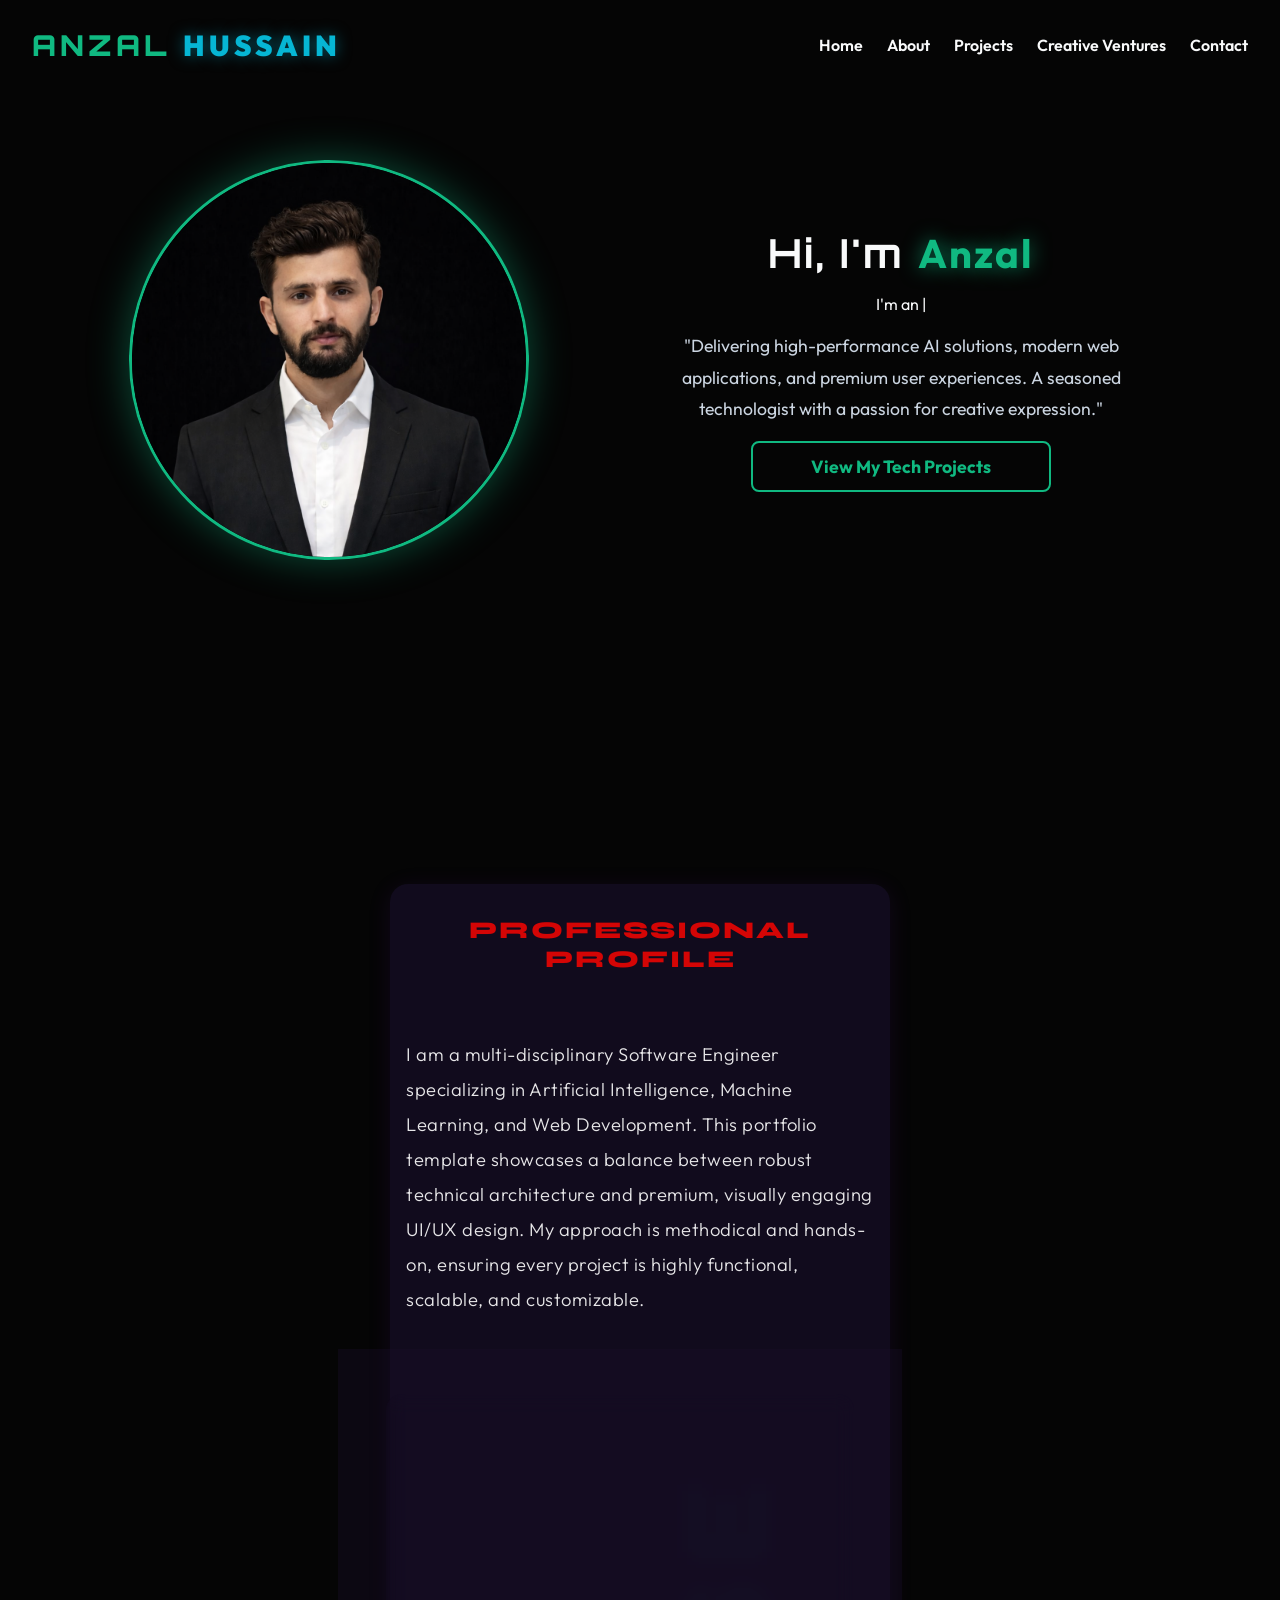
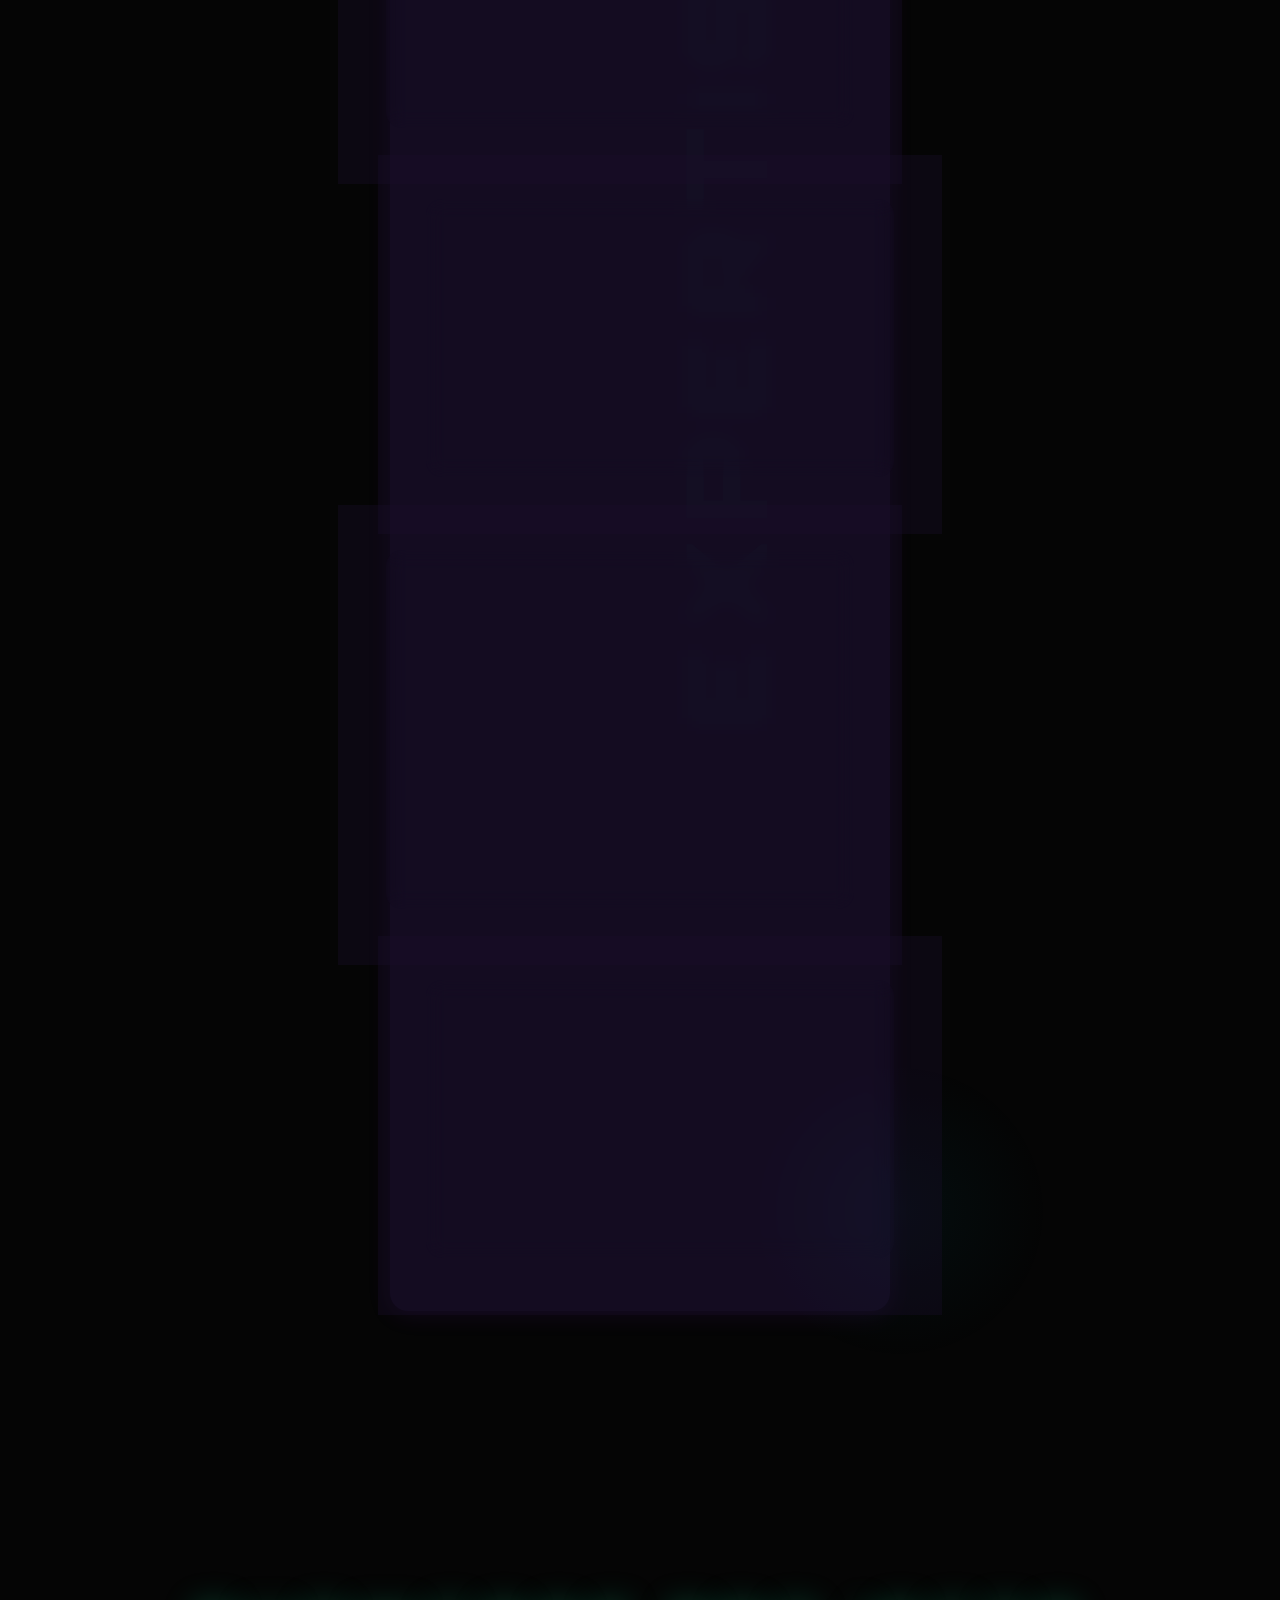
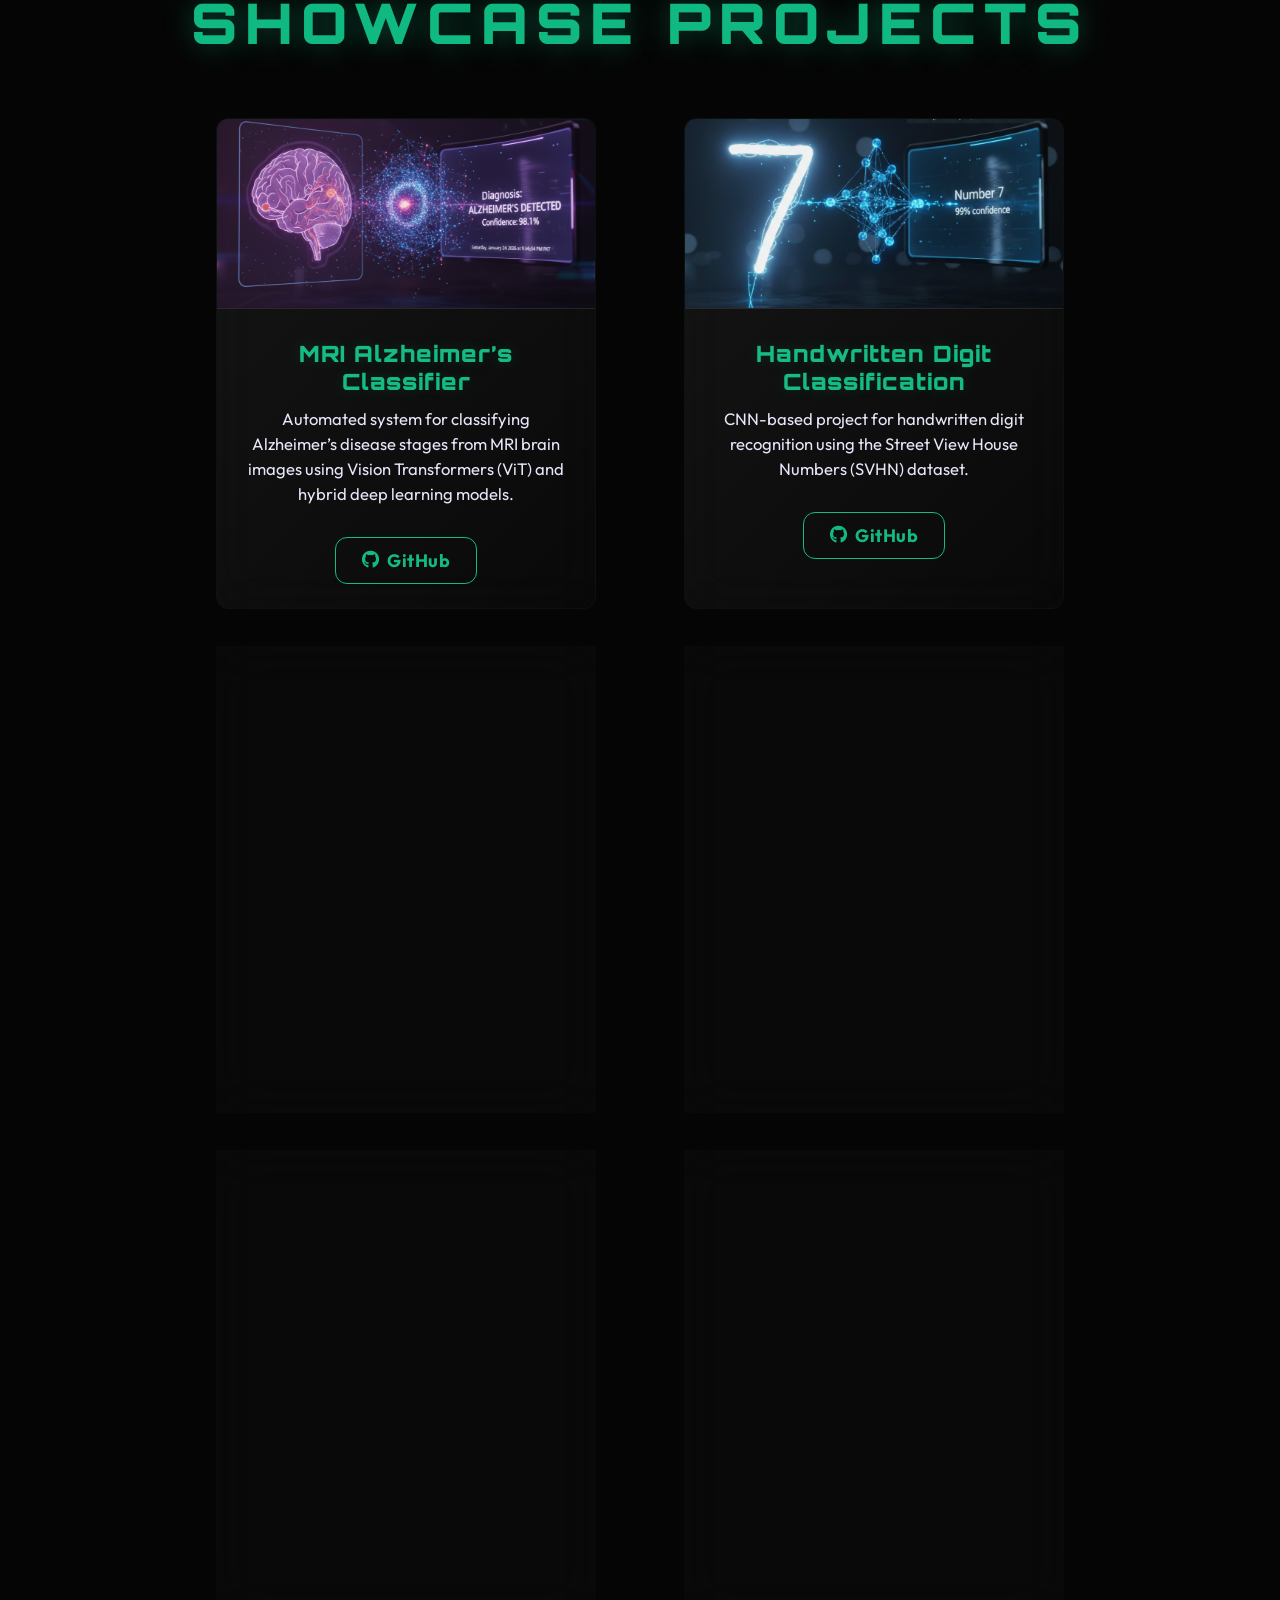
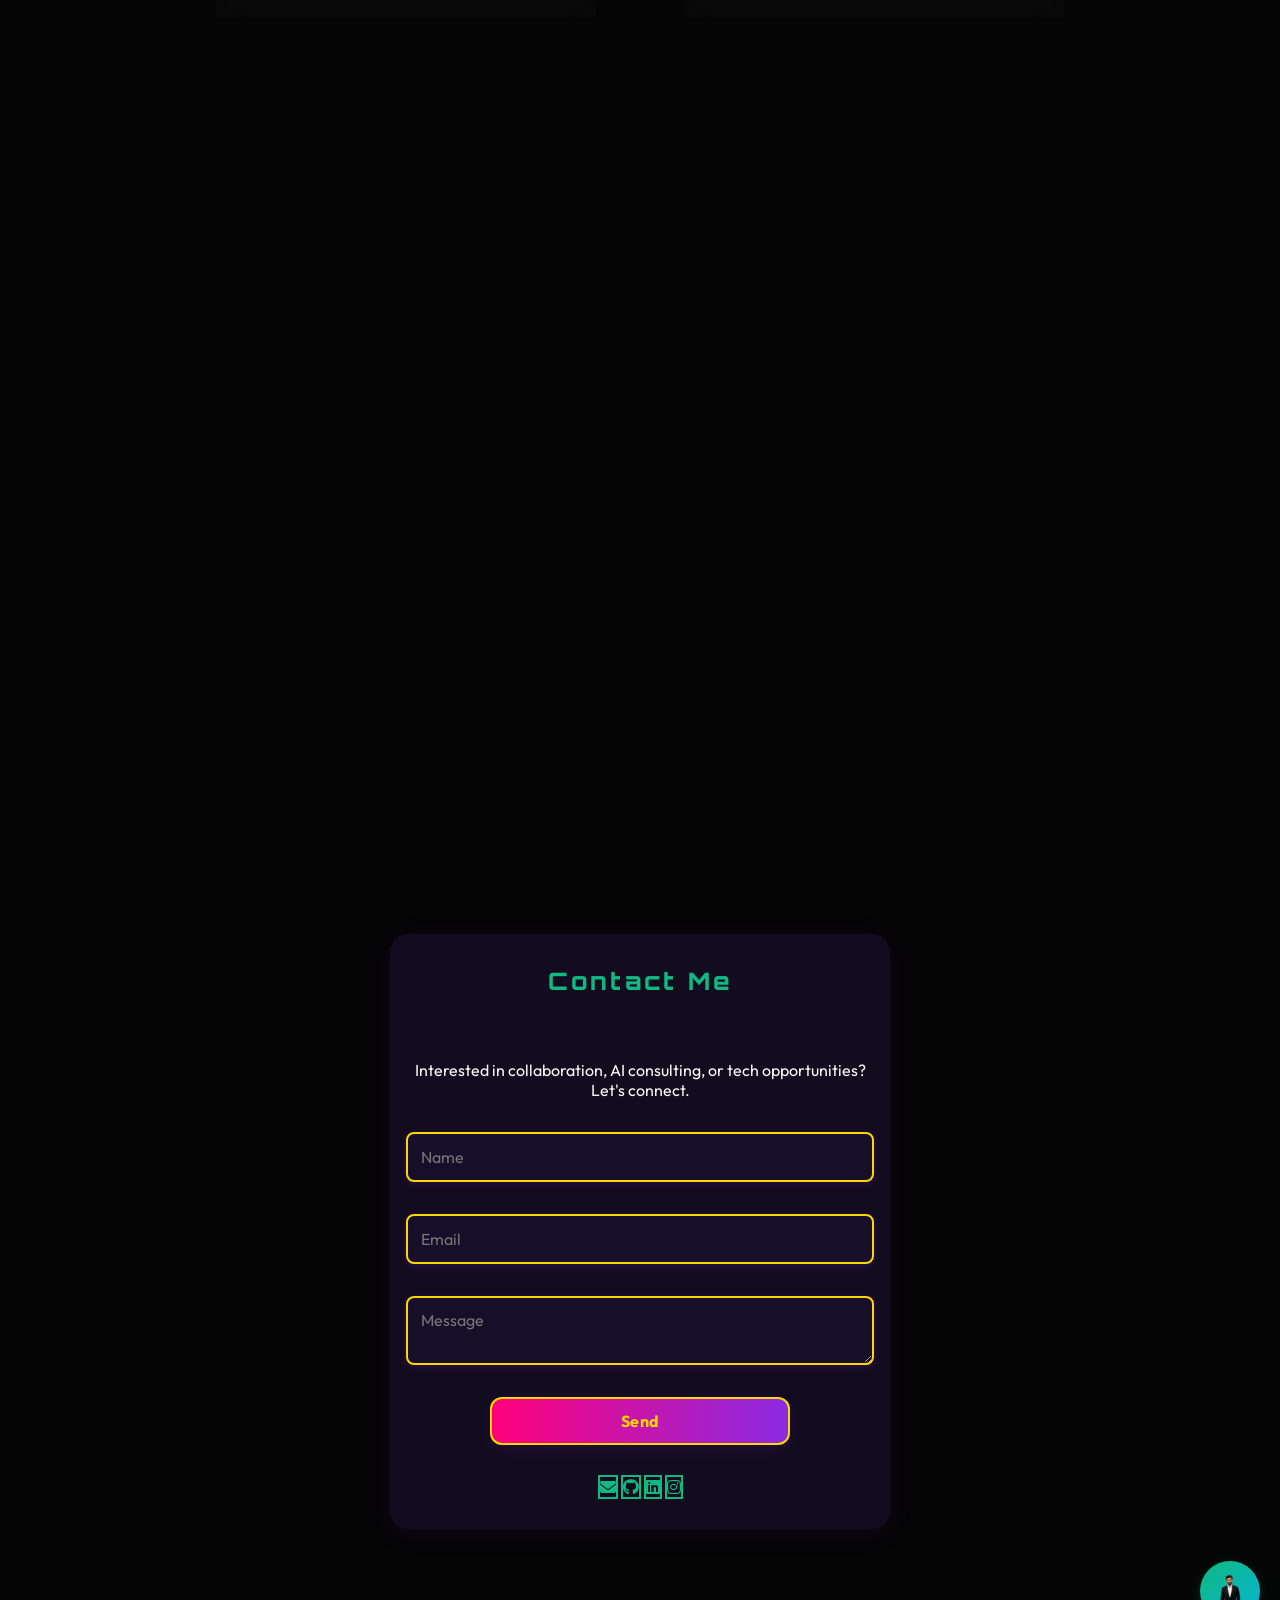
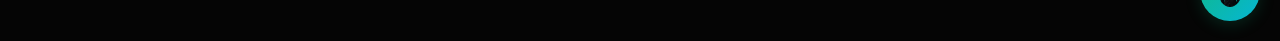
==== AnzalHussainAnzalportfoli-main/index.html @ 75c5aaf5 "Initial Deployment: Cyber Emerald Portfolio & AI Neural Interface 🌌" ====
<!DOCTYPE html>
<html lang="en">

<head>
    <meta charset="UTF-8">
    <meta name="viewport" content="width=device-width, initial-scale=1.0">
    <meta name="description"
        content="Anzal - Premium Personal Portfolio & Resume Template for Software Engineers, AI Enthusiasts, and Creative Professionals.">
    <meta name="keywords"
        content="Portfolio Template, Resume, Software Engineer, AI, Machine Learning, Anzal Hussain Anzal, React, Modern UI">
    <meta name="author" content="Anzal Hussain Anzal">
    <title>Anzal - Modern Personal Portfolio & Resume Template</title>
    <link rel="stylesheet" href="https://cdnjs.cloudflare.com/ajax/libs/font-awesome/6.5.1/css/all.min.css">
    <link rel="stylesheet" href="https://unpkg.com/aos@next/dist/aos.css" />
    <link
        href="https://fonts.googleapis.com/css2?family=Orbitron:wght@400;500;600;700;800;900&family=Outfit:wght@100;200;300;400;500;600;700;800;900&family=Syne:wght@400;500;600;700;800&family=Space+Grotesk:wght@300;400;500;600;700&family=Noto+Nastaliq+Urdu&display=swap"
        rel="stylesheet">
    <link rel="stylesheet" href="style.css">
    <link rel="stylesheet" href="chatbot.css">
    <link rel="icon" href="favicon.ico" type="image/x-icon">
</head>

<body>
    <nav aria-label="Main navigation">
        <div class="nav-container">
            <div class="logo" data-aos="zoom-in" data-aos-duration="1500">
                ANZAL <span>HUSSAIN</span>
            </div>
            <div class="links" role="navigation">
                <div class="link" data-aos="fade-up" data-aos-duration="1500" data-aos-delay="100"><a
                        href="#home">Home</a></div>
                <div class="link" data-aos="fade-up" data-aos-duration="1500" data-aos-delay="200"><a
                        href="#about">About</a></div>
                <div class="link" data-aos="fade-up" data-aos-duration="1500" data-aos-delay="300"><a
                        href="#projects">Projects</a></div>
                <!-- Poetry menu item removed -->
                <div class="link" data-aos="fade-up" data-aos-duration="1500" data-aos-delay="400"><a
                        href="#jashn">Creative Ventures</a></div>
                <div class="link" data-aos="fade-up" data-aos-duration="1500" data-aos-delay="600"><a
                        href="#contact">Contact</a></div>
            </div>
            <button class="hamburg" aria-label="Open menu" aria-expanded="false">
                <i class="fa-solid fa-bars"></i>
            </button>
        </div>
        <div class="dropdown" role="navigation">
            <div class="links">
                <a href="#home">Home</a>
                <a href="#about">About</a>
                <a href="#projects">Projects</a>
                <!-- Poetry menu item removed -->
                <a href="#jashn">Creative Ventures</a>
                <a href="#contact">Contact</a>
                <button class="cancel" aria-label="Close menu">
                    <i class="fa-solid fa-xmark"></i>
                </button>
            </div>
        </div>
    </nav>
    <section id="home" data-aos="fade-up" data-aos-duration="1200">
        <div class="main-container">
            <div class="image" data-aos="zoom-out" data-aos-duration="1000">
                <img src="ChatGPT Image Mar 17, 2026, 02_04_43 AM.png" alt="Anzal Hussain Anzal">
            </div>
            <div class="content">
                <h1 data-aos="fade-left" data-aos-duration="1500" data-aos-delay="700">Hi, I'm <span>Anzal</span></h1>
                <div class="typewriter" data-aos="fade-right" data-aos-duration="1500" data-aos-delay="900">I'm an <span
                        class="typewriter-text"></span><span class="cursor">|</span></div>
                <p data-aos="flip-down" data-aos-duration="1500" data-aos-delay="1100">"Delivering high-performance AI
                    solutions, modern web applications, and premium user experiences. A seasoned technologist with a
                    passion for creative expression."</p>
                <div class="btn-group" data-aos="zoom-in" data-aos-duration="1500" data-aos-delay="1800">
                    <a href="#projects" class="btn">View My Tech Projects</a>
                    <!-- Poetry button removed -->
                </div>
            </div>
        </div>
    </section>
    <section id="about" data-aos="fade-up" data-aos-duration="1200">
        <div class="about-section">
            <div class="contact-container" style="margin-bottom: 0;">
                <h2 data-aos="fade-up" data-aos-duration="1500">Professional Profile</h2>
                <p data-aos="fade-up" data-aos-duration="1500" data-aos-delay="100">I am a multi-disciplinary Software
                    Engineer specializing in Artificial Intelligence, Machine Learning, and Web Development. This
                    portfolio template showcases a balance between robust technical architecture and premium, visually
                    engaging UI/UX design. My approach is methodical and hands-on, ensuring every project is highly
                    functional, scalable, and customizable.</p>
                <div class="about-box-inner" data-aos="fade-right" data-aos-duration="1200" data-aos-delay="200">
                    <h3>Core Competencies</h3>
                    <ul>
                        <li>AI & Machine Learning Development (Vision Transformers, CNNs, YOLOv8)</li>
                        <li> Web Engineering (FastAPI, Django , Forntend(VIDE code ))</li>
                        <li>Data Analytics & Database Management (SQL, Tableau)</li>
                        <li>UI/UX Prototyping and Interaction Design</li>
                    </ul>
                </div>
                <div class="about-box-inner" data-aos="fade-left" data-aos-duration="1200" data-aos-delay="300">
                    <h3>Technical Arsenal</h3>
                    <ul>
                        <li><strong>Languages:</strong> Python, JavaScript , C++, SQL, HTML5, CSS</li>
                        <li><strong>Frameworks/Libraries:</strong>Numpy , pandas ,Scikit-learn,Hugging Face
                            Transformers, TensorFlow ,PyTorch, Django , FastAPI, LangChain,</li>
                        <li><strong>Tools:</strong> Git, Docker, OpenAI API, FAISS </li>
                    </ul>
                </div>
                <div class="about-box-inner" data-aos="fade-right" data-aos-duration="1200" data-aos-delay="400">
                    <h3>Professional Experience & Education</h3>
                    <ul>
                        <li><strong>Education:</strong> B.S. Software Engineering (In Progress), ICS Background</li>
                        <li><strong>Key Expertise:</strong> Customer segmentation analysis, NLP Chatbots, Semantic
                            Search</li>
                        <li><strong>Methodology:</strong> Agile development with a focus on comprehensive documentation
                            and clear, maintainable code structures.</li>
                    </ul>
                </div>
                <div class="about-box-inner" data-aos="fade-left" data-aos-duration="1200" data-aos-delay="500">
                    <h3>Creative Identity</h3>
                    <ul>
                        <li>Strong passion for narrative storytelling, cinema, and aesthetic design.</li>
                        <li>Co-founder of established literary societies promoting cultural arts.</li>
                        <li>Demonstrated ability to merge technical precision with creative intuition.</li>
                    </ul>
                </div>
            </div>
        </div>
    </section>
    <!-- Tech Projects section removed -->
    <!-- My Ghazals section removed -->

    <section id="projects" data-aos="fade-up" data-aos-duration="1200">
        <div class="recent-projects-container">
            <h2 data-aos="fade-up" data-aos-duration="1500">Showcase Projects</h2>
            <div class="recent-projects-grid">

                <!-- Project 1: MRI Alzheimer’s Classification -->
                <div class="recent-project-card" data-aos="zoom-in" data-aos-duration="1200" data-aos-delay="100"
                    data-title="MRI Alzheimer’s Classifier"
                    data-desc="Automated system for classifying Alzheimer’s disease stages from MRI brain images using Vision Transformers (ViT) and hybrid deep learning models. The model categorizes MRI scans into four classes with a hybrid ensemble approach that improved accuracy to 96.3%.">
                    <img src="MRI Alzheimer’s Classifier.png" alt="AI Alzheimer’s Classifier" class="project-img">
                    <div class="project-info">
                        <h3>MRI Alzheimer’s Classifier</h3>
                        <p>
                            Automated system for classifying Alzheimer’s disease stages from MRI brain images using
                            Vision Transformers (ViT) and hybrid deep learning models.
                        </p>
                        <a href="https://github.com/Anzal-hussain-Anzal/MRI-Based-Multi-Class-Alzheimer-s-Disease-Classification-using-ViT-and-Hybrid-Deep-Learning-Models"
                            target="_blank" class="github-btn github-btn-strong">
                            <i class="fa-brands fa-github"></i> GitHub
                        </a>
                    </div>
                </div>

                <!-- Project 2: Handwritten Digit Classification -->
                <div class="recent-project-card" data-aos="zoom-in" data-aos-duration="1200" data-aos-delay="200"
                    data-title="Handwritten Digit Classification"
                    data-desc="CNN-based project for handwritten digit recognition using the Street View House Numbers (SVHN) dataset. Implemented convolutional neural networks to classify real-world digits, achieving high accuracy and robust recognition in varying image conditions.">
                    <img src="Handwritten Digit Classification.png" alt="CNN Digit Classification" class="project-img">
                    <div class="project-info">
                        <h3>Handwritten Digit Classification</h3>
                        <p>
                            CNN-based project for handwritten digit recognition using the Street View House Numbers
                            (SVHN) dataset.
                        </p>
                        <a href="https://github.com/Anzal-hussain-Anzal/Project_Title_Train_a_CNN_on_the_SVHN_Dataset_for_Classification"
                            target="_blank" class="github-btn github-btn-strong">
                            <i class="fa-brands fa-github"></i> GitHub
                        </a>
                    </div>
                </div>

                <!-- Project 3: Facial Emotion Detector -->
                <div class="recent-project-card" data-aos="zoom-in" data-aos-duration="1200" data-aos-delay="300"
                    data-title="Facial Emotion Detector"
                    data-desc="Detects human facial emotions using convolutional neural networks. The model classifies expressions such as happiness, sadness, anger, and surprise in real-time. Demonstrates practical AI applications for human-computer interaction.">
                    <img src="Facial Emotion Detector.png" alt="Facial Emotion Detector" class="project-img">
                    <div class="project-info">
                        <h3>Facial Emotion Detector</h3>
                        <p>
                            Detects human facial emotions using convolutional neural networks.
                        </p>
                        <a href="https://github.com/Anzal-hussain-Anzal/Face-Expression-Recognition-Using-Convolutional-Neural-Networks-CNN-"
                            target="_blank" class="github-btn github-btn-strong">
                            <i class="fa-brands fa-github"></i> GitHub
                        </a>
                    </div>
                </div>

                <!-- Project 4: Smart Road Turn Detector -->
                <div class="recent-project-card" data-aos="zoom-in" data-aos-duration="1200" data-aos-delay="400"
                    data-title="Smart Road Turn Detector"
                    data-desc="Uses YOLOv8 object detection to identify road turns and curves for smart transportation systems. Provides real-time alerts for drivers and can be integrated into autonomous navigation systems for enhanced road safety.">
                    <img src="Smart Road Turn Detector.png" alt="Smart Road Turn Detector" class="project-img">
                    <div class="project-info">
                        <h3>Smart Road Turn Detector</h3>
                        <p>
                            Uses YOLOv8 object detection to identify road turns and curves for smart transportation
                            systems.
                        </p>
                        <a href="https://github.com/Anzal-hussain-Anzal/Object_Detection_Project" target="_blank"
                            class="github-btn github-btn-strong">
                            <i class="fa-brands fa-github"></i> GitHub
                        </a>
                    </div>
                </div>

                <!-- Project 5: Sentiment-Aware Topical Chatbot -->
                <div class="recent-project-card" data-aos="zoom-in" data-aos-duration="1200" data-aos-delay="500"
                    data-title="Sentiment-Aware Topical Chatbot"
                    data-desc="Developed a chatbot capable of understanding user sentiment and responding contextually to topical queries. Built using transformer models, this system enhances user interaction by providing empathetic and relevant responses.">
                    <img src="Sentiment-Aware Topical Chatbot.png" alt="Sentiment-Aware Chatbot" class="project-img">
                    <div class="project-info">
                        <h3>Sentiment-Aware Topical Chatbot</h3>
                        <p>
                            Developed a chatbot capable of understanding user sentiment and responding contextually.
                        </p>
                        <a href="https://github.com/Anzal-hussain-Anzal/NLP-chatbot-Project-" target="_blank"
                            class="github-btn github-btn-strong">
                            <i class="fa-brands fa-github"></i> GitHub
                        </a>
                    </div>
                </div>

                <!-- Project 6: Smart Nutrition & Fitness Advisor -->
                <div class="recent-project-card" data-aos="zoom-in" data-aos-duration="1200" data-aos-delay="600"
                    data-title="Smart Nutrition & Fitness Advisor"
                    data-desc="Personalized AI-powered advisor that provides nutrition and workout recommendations based on user data. Combines machine learning and health metrics to suggest meal plans and exercises for optimal fitness and wellness.">
                    <img src="Smart Nutrition & Fitness Advisor.png" alt="Smart Nutrition & Fitness Advisor"
                        class="project-img">
                    <div class="project-info">
                        <h3>Smart Nutrition & Fitness Advisor</h3>
                        <p>
                            Personalized AI-powered advisor for nutrition and workout recommendations.
                        </p>
                        <a href="https://github.com/Anzal-hussain-Anzal/-Personalized-Nutritional-and-Workout-Advisor"
                            target="_blank" class="github-btn github-btn-strong">
                            <i class="fa-brands fa-github"></i> GitHub
                        </a>
                    </div>
                </div>

            </div>
        </div>
    </section>
    <section id="jashn" data-aos="fade-up" data-aos-duration="1200">
        <div class="jashn-container">
            <h2 data-aos="fade-up" data-aos-duration="1500">Creative Ventures</h2>
            <p data-aos="fade-up" data-aos-duration="1500" data-aos-delay="200">
                <strong>Jashn-e-Sukhan</strong> is a prime example of community leadership and cultural preservation.
                Co-founded to organize large-scale literary events (mushairas), this venture showcases event management,
                public speaking, and a commitment to preserving the tradition of Urdu shayari.
            </p>
            <p data-aos="fade-up" data-aos-duration="1500" data-aos-delay="400">
                <strong>Impact:</strong> Successfully brings together local communities, fostering creativity and
                networking among artists and professionals.
            </p>
        </div>
    </section>
    <section id="contact" data-aos="fade-up" data-aos-duration="1200">
        <div class="contact-container">
            <h2 data-aos="fade-up" data-aos-duration="1500">Contact Me</h2>
            <p data-aos="fade-up" data-aos-duration="1500" data-aos-delay="200">Interested in collaboration, AI
                consulting, or tech opportunities? Let's connect.</p>
            <form data-aos="fade-up" data-aos-duration="1500" data-aos-delay="400">
                <input type="text" placeholder="Name" required aria-label="Name">
                <input type="email" placeholder="Email" required aria-label="Email">
                <textarea placeholder="Message" required aria-label="Message"></textarea>
                <button type="submit" aria-label="Send message">Send</button>
            </form>
            <div class="social-links" data-aos="fade-up" data-aos-duration="1500" data-aos-delay="600">
                <a href="mailto:anzaljussainpoetry@gmail.com" aria-label="Email"><i
                        class="fa-solid fa-envelope"></i></a>
                <a href="https://github.com/Anzal-hussain-Anzal" target="_blank" aria-label="GitHub profile"><i
                        class="fa-brands fa-github"></i></a>
                <a href="https://www.linkedin.com/in/anzal-hussain-85b75b304/" target="_blank"
                    aria-label="LinkedIn profile"><i class="fa-brands fa-linkedin"></i></a>
                <a href="https://www.instagram.com/anzalhussainanzal/" target="_blank" aria-label="Instagram profile"><i
                        class="fa-brands fa-instagram"></i></a>
            </div>
        </div>
    </section>
    <script src="https://unpkg.com/aos@next/dist/aos.js"></script>
    <script>
        AOS.init({
            offset: 0,
            mirror: true
        });
    </script>
    <button id="chatBtn">
        <img src="chatbortpic.png" alt="Chat" style="width: 100%; height: 100%; border-radius: 50%; object-fit: cover;">
        <div class="chat-greeting">Hi! I'm here to help.</div>
    </button>
    <div id="chat-widget">
        <div id="chat-header">
            <span>Chat with Anzal</span>
            <button id="close-chat">&times;</button>
        </div>
        <div id="chat-container">
            <div class="bubble ai-msg">Welcome! How can I assist you today?</div>
        </div>
        <div id="typing" class="typing" style="display:none;">Anzal is typing...</div>
        <div class="chat-input">
            <input type="text" id="userInput" placeholder="Ask me anything...">
            <button onclick="handleSend()">Send</button>
        </div>
    </div>
    <div id="projectModal" class="modal">
        <div class="modal-content" data-aos="zoom-in">
            <span class="close-modal">&times;</span>
            <div class="modal-header">
                <h2 id="modalTitle">Project Title</h2>
            </div>
            <div class="modal-body">
                <p id="modalDesc">Detailed description goes here...</p>
            </div>
        </div>
    </div>
    <script src="script.js"></script>
</body>
---- AnzalHussainAnzalportfoli-main/style.css ----
.about-section .about-box-inner {
    background: rgba(26, 15, 44, 0.35);
    border: 1px solid rgba(16, 185, 129, 0.2);
    border-left: 5px solid #10b981;
    border-radius: 16px;
    padding: 24px 30px;
    margin: 20px 0;
    box-shadow: 0 8px 32px rgba(0, 0, 0, 0.3);
    color: #fff;
    text-align: left;
    backdrop-filter: blur(10px);
    transition: all 0.5s cubic-bezier(0.23, 1, 0.32, 1);
    position: relative;
    z-index: 2;
}

.about-section .about-box-inner:nth-child(even) {
    transform: translateX(20px);
}

.about-section .about-box-inner:nth-child(odd) {
    transform: translateX(-20px);
}

.about-section .about-box-inner:hover {
    transform: translateY(-10px) translateX(var(--current-x, 0)) scale(1.02) rotateX(5deg);
    border-color: #10b981;
    box-shadow: 0 20px 40px rgba(16, 185, 129, 0.15);
    background: rgba(26, 15, 44, 0.5);
}

.about-section .about-box-inner:nth-child(even):hover {
    --current-x: 30px;
}

.about-section .about-box-inner:nth-child(odd):hover {
    --current-x: -30px;
}

/* Glowing geometric accent that goes "out of box" */
.about-section .about-box-inner::after {
    content: '';
    position: absolute;
    top: -15px;
    right: -15px;
    width: 60px;
    height: 60px;
    background: radial-gradient(circle, rgba(16, 185, 129, 0.4) 0%, transparent 70%);
    border-radius: 50%;
    z-index: -1;
    filter: blur(10px);
    opacity: 0.5;
    transition: opacity 0.3s ease;
}

.about-section .about-box-inner:hover::after {
    opacity: 1;
    animation: pulseGlow 2s infinite;
}

@keyframes pulseGlow {

    0%,
    100% {
        transform: scale(1);
        opacity: 0.5;
    }

    50% {
        transform: scale(1.5);
        opacity: 0.8;
    }
}

.about-section .about-box-inner h3 {
    color: #10b981;
    /* Emerald Green */
    font-family: 'Syne', sans-serif;
    font-size: 1.3rem;
    font-weight: 800;
    margin-bottom: 12px;
    text-align: left;
    text-transform: uppercase;
    letter-spacing: 1px;
}

.about-section .about-box-inner ul {
    color: rgba(255, 255, 255, 0.95);
    font-family: 'Outfit', sans-serif;
    font-size: 1.05rem;
    margin-left: 20px;
    margin-bottom: 10px;
    text-align: left;
    line-height: 1.8;
    letter-spacing: 0.3px;
}

.about-section p {
    color: rgba(255, 255, 255, 0.9);
    font-family: 'Outfit', sans-serif;
    font-size: 1.15rem;
    margin-bottom: 24px;
    text-align: left;
    line-height: 1.9;
    font-weight: 300;
    letter-spacing: 0.5px;
}

.about-section .contact-container h2 {
    font-family: 'Syne', sans-serif;
    font: size 20px;
    ;
    text-transform: uppercase;
    letter-spacing: 2px;
    color: #d40505;
}

.about-section .contact-container {
    color: #fff;
    text-align: left;
}

/* Combined About Box Theme */
.about-box-combined {
    background: rgba(16, 185, 129, 0.05);
    /* subtle emerald tint */
    border: 1px solid rgba(16, 185, 129, 0.2);
    border-radius: 18px;
    box-shadow: 0 8px 32px 0 rgba(16, 185, 129, 0.1);
    padding: 36px 32px;
    color: #f9fafb;
    margin-bottom: 24px;
    backdrop-filter: blur(10px);
}

.about-box-combined h2 {
    color: #ffd700;
    font-family: 'Syne', sans-serif;
    font-size: 2.5rem;
    font-weight: 800;
    margin-bottom: 18px;
    letter-spacing: 2px;
    text-transform: uppercase;
}

.about-box-combined h3 {
    color: #ff007a;
    font-size: 1.25rem;
    font-weight: 700;
    margin-bottom: 10px;
}

.about-box-combined ul {
    color: #ffd700;
    font-size: 1.05rem;
    margin-left: 20px;
    margin-bottom: 10px;
}

.about-box-combined p {
    color: #fff;
    font-size: 1.13rem;
    margin-bottom: 16px;
}

.about-box-combined .about-box-inner {
    background: rgba(255, 255, 255, 0.05);
    /* slightly lighter glass */
    border-left: 4px solid #8a2be2;
    /* Thinner accent line */
    border-radius: 12px;
    padding: 20px 24px;
    margin: 20px 0;
    box-shadow: 0 4px 12px rgba(0, 0, 0, 0.1);
}

/* About Me Section Styles */
.about-section {
    display: flex;
    flex-direction: column;
    gap: 40px;
    margin: 100px auto;
    max-width: 950px;
    padding: 0 60px;
    perspective: 1000px;
    position: relative;
    overflow: visible;
}

/* Large Background Accent Text */
.about-section::before {
    content: 'EXPERTISE';
    position: absolute;
    left: -40px;
    top: 50%;
    transform: translateY(-50%) rotate(-90deg);
    font-family: 'Orbitron', sans-serif;
    font-size: clamp(4rem, 10vw, 7rem);
    font-weight: 950;
    color: rgba(16, 185, 129, 0.03);
    pointer-events: none;
    white-space: nowrap;
    letter-spacing: 15px;
    z-index: 0;
}

.about-section::after {
    content: '';
    position: absolute;
    right: -100px;
    bottom: -50px;
    width: 300px;
    height: 300px;
    background: radial-gradient(circle, rgba(6, 182, 212, 0.05) 0%, transparent 70%);
    border-radius: 50%;
    z-index: 0;
    pointer-events: none;
}

@media (max-width: 900px) {
    .about-section {
        padding: 0 20px;
        margin: 60px auto;
        gap: 20px;
    }

    .about-section::before {
        display: none;
    }

    .about-section .about-box-inner:nth-child(even),
    .about-section .about-box-inner:nth-child(odd) {
        transform: none;
    }

    .about-section .about-box-inner:hover {
        transform: translateY(-5px) scale(1.02);
    }
}

/* Removed conflicting about-box styles for #0077b6 blue theme, since site uses purple/gold dark theme */
/* Contact Section Glassmorphism & Alignment */
.contact-container {
    max-width: 500px;
    margin: 0 auto 48px auto;
    text-align: center;
    display: flex;
    flex-direction: column;
    gap: 2rem;
    width: 100%;
    background: rgba(34, 20, 60, 0.45);
    border-radius: 18px;
    box-shadow: 0 4px 24px 0 rgba(138, 43, 226, 0.10), 0 1px 6px 0 rgba(0, 0, 0, 0.10);
    padding: 2rem 1rem;
}

.contact-container form {
    display: flex;
    flex-direction: column;
    gap: 1rem;
    width: 100%;
    margin: 0 auto;
}

.contact-container input,
.contact-container textarea {
    padding: 0.8rem;
    border: 2px solid #ffd700;
    border-radius: 8px;
    background: rgba(34, 20, 60, 0.35);
    color: #ffd700;
    font-size: clamp(0.9rem, 2vw, 1rem);
    box-shadow: 0 2px 8px #8a2be233;
    transition: border 0.2s, box-shadow 0.2s;
    margin-bottom: 1rem;
}

.contact-container input:focus,
.contact-container textarea:focus {
    border: 2px solid #ff007a;
    outline: none;
    box-shadow: 0 0 12px #ff007a99;
    background: rgba(34, 20, 60, 0.55);
    color: #ffd700;
}

.contact-container form button {
    min-width: 200px;
    max-width: 300px;
    width: 100%;
    padding: 12px 0;
    background: linear-gradient(90deg, #ff007a 0%, #8a2be2 100%);
    color: #ffd700;
    border: 2px solid #ffd700;
    border-radius: 12px;
    font-size: clamp(0.9rem, 2vw, 1rem);
    cursor: pointer;
    transition: all 0.2s ease;
    align-self: center;
    font-weight: 700;
    box-shadow: 0 4px 18px rgba(138, 43, 226, 0.13);
    letter-spacing: 0.5px;
}

.contact-container form button:hover {
    background: linear-gradient(90deg, #8a2be2 0%, #ff007a 100%);
    color: #fff;
    box-shadow: 0 12px 32px rgba(255, 0, 122, 0.22);
    border-color: #fff;
}

/* Recent Projects Section - Elegant Glassmorphism UI */
.recent-projects-container {
    max-width: 1200px;
    margin: 0 auto 70px auto;
    padding: 48px 16px 0 16px;
}

/* ------------------------ */
/* Global Font and Reset */
@import url('https://fonts.googleapis.com/css2?family=Poppins:wght@100;200;300;400;500;600&display=swap');

html {
    scroll-behavior: smooth;
}

* {
    margin: 0;
    padding: 0;
    box-sizing: border-box;
    font-family: 'Outfit', sans-serif;
    /* High-end body font */
}

::selection {
    background: rgba(16, 185, 129, 0.3);
    color: #fff;
}

body {
    width: 100%;
    min-height: 100vh;
    background-color: #050505;
    /* Deep Onyx */
    color: #f9fafb;
    /* Off-white for high contrast */
    overflow-x: hidden;
    perspective: 1500px;
    /* Required for 3D animations */
}

/* ------------------------ */
/* Navigation Bar */
nav {
    width: 100%;
    height: 10vh;
    position: fixed;
    /* Changed from sticky for better overlay control */
    top: 0;
    z-index: 1000;
    background-color: transparent;
    transition: all 0.4s cubic-bezier(0.175, 0.885, 0.32, 1.275);
}

nav.scrolled {
    background-color: rgba(5, 5, 5, 0.85);
    backdrop-filter: blur(15px);
    border-bottom: 1px solid rgba(16, 185, 129, 0.1);
    height: 8vh;
}

.nav-container {
    width: 100%;
    height: 100%;
    display: flex;
    justify-content: space-between;
    align-items: center;
    padding: 0 clamp(1rem, 5vw, 2rem);
}

.logo {
    color: #10b981;
    font-size: clamp(1.2rem, 3vw, 1.8rem);
    font-weight: 900;
    letter-spacing: 4px;
    font-family: 'Orbitron', sans-serif;
    /* Tech header font */
    text-transform: uppercase;
}

.logo span {
    color: #06b6d4;
    /* Cyan accent */
    text-shadow: 0 0 15px rgba(6, 182, 212, 0.5);
}

.nav-container .links {
    display: flex;
    gap: clamp(0.5rem, 2vw, 1.5rem);
}

.nav-container .links a {
    position: relative;
    font-size: clamp(0.9rem, 2vw, 1rem);
    color: #f9fafb;
    text-decoration: none;
    font-weight: 600;
    transition: all 0.3s ease;
}

.nav-container .links a::before {
    content: '';
    position: absolute;
    bottom: -3px;
    left: 0;
    width: 0;
    height: 2px;
    background-color: #10b981;
    transition: width 0.3s cubic-bezier(0.175, 0.885, 0.32, 1.275);
}

.nav-container .links a:hover::before {
    width: 100%;
}

.nav-container .links a:hover {
    color: #10b981;
    text-shadow: 0 0 10px rgba(16, 185, 129, 0.5);
}

/* Hamburger for mobile */
.hamburg,
.cancel {
    display: none;
    cursor: pointer;
    color: #ffd700;
    font-size: clamp(1.2rem, 3vw, 1.5rem);
    background: none;
    border: none;
}

/* Dropdown Menu */
.dropdown {
    position: fixed;
    top: 0;
    left: 0;
    width: 100%;
    height: 100vh;
    background: rgba(26, 15, 44, 0.85);
    backdrop-filter: blur(6px);
    transform: translateY(-100%);
    transition: transform 0.3s ease;
    z-index: 999;
}

.dropdown .links {
    display: flex;
    flex-direction: column;
    align-items: center;
    padding-top: 20vh;
}

.dropdown .links a {
    color: #ffd700;
    text-decoration: none;
    font-size: clamp(1rem, 3vw, 1.2rem);
    padding: 0.8rem;
    width: 100%;
    text-align: center;
    transition: background 0.2s ease;
}

.dropdown .links a:hover {
    background-color: #8a2be2;
}

.dropdown .cancel {
    display: block;
    position: absolute;
    top: 1rem;
    right: 1rem;
}

/* ------------------------ */
/* Sections */
section {
    width: 100%;
    min-height: 80vh;
    display: flex;
    align-items: center;
    justify-content: center;
    padding: clamp(2rem, 5vw, 4rem) clamp(1rem, 3vw, 2rem);
}

/* ------------------------ */
/* Main Hero */
.main-container {
    width: 100%;
    max-width: 1200px;
    display: flex;
    justify-content: space-evenly;
    align-items: center;
    flex-wrap: wrap;
    gap: clamp(1rem, 3vw, 2rem);
}

.main-container .image {
    width: clamp(200px, 35vw, 400px);
    aspect-ratio: 1/1;
    border-radius: 50%;
    overflow: hidden;
    box-shadow: 0 0 40px rgba(16, 185, 129, 0.4);
    transition: all 0.5s cubic-bezier(0.175, 0.885, 0.32, 1.275);
    border: 3px solid #10b981;
    transform-style: preserve-3d;
}

.main-container .image img {
    width: 100%;
    height: 100%;
    object-fit: cover;
    object-position: top;
    /* Ensures the head is not cut off */
}

.main-container .image:hover {
    animation: animate 1.5s ease-in-out infinite;
}

@keyframes animate {

    0%,
    100% {
        transform: translateZ(0) scale(1) rotate(0);
    }

    50% {
        transform: translateZ(50px) scale(1.05) rotate(2deg);
    }
}

/* 3D floating for the hero text */
.content h1 {
    transform-style: preserve-3d;
    animation: floatingText 4s ease-in-out infinite;
}

@keyframes floatingText {

    0%,
    100% {
        transform: translateZ(20px) translateY(0);
    }

    50% {
        transform: translateZ(40px) translateY(-10px);
    }
}

.main-container .content {
    width: clamp(250px, 50%, 500px);
    display: flex;
    flex-direction: column;
    gap: 1rem;
    text-align: center;
    justify-content: center;
    align-items: center;
}

.content h1 {
    font-size: clamp(1.8rem, 5vw, 2.5rem);
    color: #f9fafb;
    font-family: 'Orbitron', sans-serif;
    letter-spacing: 2px;
}

.content h1 span {
    color: #10b981;
    text-shadow: 0 0 20px rgba(16, 185, 129, 0.7);
}

.content .typewriter-text {
    color: #06b6d4;
    text-shadow: 0 0 20px rgba(6, 182, 212, 0.7);
}

.content p {
    font-size: clamp(0.9rem, 2.2vw, 1.1rem);
    line-height: 1.8;
    color: #cbd5e1;
    max-width: 600px;
}

/* Buttons */
.btn-group {
    display: flex;
    flex-wrap: wrap;
    gap: 1rem;
    justify-content: center;
    width: 100%;
}

.btn {
    min-width: 200px;
    max-width: 300px;
    width: 100%;
    padding: 12px 0;
    background: transparent;
    color: #10b981;
    border: 2px solid #10b981;
    border-radius: 8px;
    font-size: clamp(0.9rem, 2vw, 1.1rem);
    font-weight: 700;
    text-align: center;
    text-decoration: none;
    transition: all 0.3s cubic-bezier(0.175, 0.885, 0.32, 1.275);
    position: relative;
    overflow: hidden;
    z-index: 1;
}

.btn::before {
    content: '';
    position: absolute;
    top: 0;
    left: -100%;
    width: 100%;
    height: 100%;
    background: linear-gradient(90deg, transparent, rgba(16, 185, 129, 0.2), transparent);
    transition: 0.5s;
    z-index: -1;
}

.btn:hover::before {
    left: 100%;
}

.btn:hover {
    transform: translateY(-5px) translateZ(30px);
    background: #10b981;
    color: #050505;
    box-shadow: 0 0 30px rgba(16, 185, 129, 0.6);
}

/* ------------------------ */
/* Recent Projects Section */
.recent-projects-container {
    max-width: 1200px;
    margin: 0 auto 70px auto;
    padding: 48px 16px 0 16px;
}

.recent-projects-container h2 {
    text-align: center;
    width: 100%;
    font-size: clamp(2rem, 6vw, 3.5rem);
    margin-bottom: 60px;
    color: #10b981;
    letter-spacing: 8px;
    font-weight: 950;
    text-transform: uppercase;
    text-shadow: 0 0 30px rgba(16, 185, 129, 0.4);
    font-family: 'Orbitron', sans-serif;
    transition: transform 0.3s ease;
}

.recent-projects-container h2:hover {
    transform: translateZ(60px) rotateX(-5deg);
}

.recent-projects-grid {
    display: grid;
    grid-template-columns: repeat(2, 1fr);
    gap: 38px;
    justify-items: center;
    justify-content: center;
}

section h2,
section p {
    text-align: center;
}

.recent-project-card {
    background: rgba(255, 255, 255, 0.02);
    border-radius: 12px;
    overflow: hidden;
    min-width: 300px;
    max-width: 380px;
    margin: 0 auto;
    display: flex;
    flex-direction: column;
    align-items: stretch;
    position: relative;
    border: 1px solid rgba(16, 185, 129, 0.05);
    backdrop-filter: blur(25px);
    transition: all 0.7s cubic-bezier(0.23, 1, 0.32, 1);
    transform-style: preserve-3d;
    cursor: pointer;
}

/* 3D Glare effect */
.recent-project-card::after {
    content: '';
    position: absolute;
    top: -100%;
    left: -100%;
    width: 200%;
    height: 200%;
    background: linear-gradient(135deg,
            rgba(255, 255, 255, 0) 0%,
            rgba(255, 255, 255, 0.05) 50%,
            rgba(255, 255, 255, 0) 100%);
    transition: all 0.6s ease;
    pointer-events: none;
    z-index: 10;
}

.recent-project-card:hover::after {
    top: var(--y, 50%);
    left: var(--x, 50%);
    background: radial-gradient(circle at center,
            rgba(255, 255, 255, 0.1) 0%,
            rgba(255, 255, 255, 0) 70%);
    transform: translate(-50%, -50%);
    width: 300px;
    height: 300px;
}

.recent-project-card:hover {
    transform: rotateY(10deg) rotateX(10deg) translateZ(30px);
    box-shadow: 0 20px 50px rgba(0, 0, 0, 0.5), 0 0 20px rgba(16, 185, 129, 0.2);
    border: 1px solid rgba(16, 185, 129, 0.5);
}

.project-img {
    width: 100%;
    height: 190px;
    object-fit: cover;
    border-bottom: 1px solid rgba(255, 255, 255, 0.1);
    /* Subtle separator */
    filter: brightness(0.95) saturate(1.1);
    transition: filter 0.3s ease;
}

.recent-project-card:hover .project-img {
    filter: brightness(1.05) saturate(1.15);
    /* More subtle brighten */
}

.project-info {
    padding: 30px 24px 24px 24px;
    text-align: center;
    display: flex;
    flex-direction: column;
    align-items: center;
    background: transparent;
    /* Remove inner background to keep it clean */
}

.project-info h3 {
    font-size: 1.4rem;
    color: #10b981;
    margin-bottom: 12px;
    font-weight: 900;
    text-shadow: 0 0 15px rgba(16, 185, 129, 0.2);
    font-family: 'Orbitron', sans-serif;
    letter-spacing: 1px;
}

.project-info p {
    color: #e6e6fa;
    font-size: 1.04rem;
    margin-bottom: 22px;
    min-height: 48px;
    line-height: 1.5;
}

/* GitHub Buttons */
.github-btn {
    display: inline-flex;
    align-items: center;
    gap: 8px;
    background: linear-gradient(90deg, #232526 0%, #10b981 100%);
    color: #fff;
    padding: 11px 26px;
    border-radius: 12px;
    font-size: 1.12rem;
    font-weight: 700;
    text-decoration: none;
    box-shadow: 0 4px 18px rgba(16, 185, 129, 0.13);
    transition: background 0.22s, box-shadow 0.22s, transform 0.18s, color 0.18s;
    border: none;
    outline: none;
    letter-spacing: 0.5px;
    margin-top: 8px;
}

.github-btn-strong {
    background: transparent;
    color: #10b981;
    border: 1px solid #10b981;
    box-shadow: none;
}

.github-btn-strong:hover {
    background: #10b981;
    color: #050505;
    transform: translateZ(20px);
    box-shadow: 0 0 20px rgba(16, 185, 129, 0.4);
}

/* Modal Styling */
.modal {
    display: none;
    position: fixed;
    z-index: 2000;
    left: 0;
    top: 0;
    width: 100%;
    height: 100%;
    background: rgba(0, 0, 0, 0.9);
    backdrop-filter: blur(15px);
    justify-content: center;
    align-items: center;
}

.modal-content {
    background: #0a0a0a;
    border: 1px solid #10b981;
    border-radius: 12px;
    max-width: 800px;
    width: 90%;
    padding: 40px;
    position: relative;
    box-shadow: 0 0 50px rgba(16, 185, 129, 0.3);
    transform: translateZ(50px);
}

.close-modal {
    position: absolute;
    top: 20px;
    right: 20px;
    color: #10b981;
    font-size: 30px;
    cursor: pointer;
}

.modal-header h2 {
    color: #10b981;
    margin-bottom: 20px;
    font-family: 'Orbitron', sans-serif;
    letter-spacing: 2px;
}

.modal-body p {
    color: #cbd5e1;
    line-height: 2;
    font-size: 1.1rem;
}

/* ------------------------ */
/* Social Links */
.social-links a {
    border: 2px solid #10b981;
    color: #10b981;
}

.social-links a:hover {
    background: #06b6d4;
    color: #050505;
    box-shadow: 0 0 15px #06b6d4;
}

/* ------------------------ */
/* Responsive */
@media (max-width: 900px) {
    .recent-projects-grid {
        grid-template-columns: 1fr;
        gap: 28px;
    }

    .contact-container {
        max-width: 98vw;
        padding: 1.5rem 0.5rem;
    }
}

@media (max-width: 440px) {
    .main-container .image {
        width: clamp(120px, 80vw, 200px);
    }
}

/* Section Headers 3D Effect */
section h2 {
    font-family: 'Orbitron', sans-serif;
    color: #10b981;
    margin-bottom: 2rem;
    font-weight: 800;
    letter-spacing: 3px;
    transition: all 0.5s ease;
    transform-style: preserve-3d;
}

section h2:hover {
    transform: translateZ(50px) scale(1.05);
    text-shadow: 0 0 20px rgba(16, 185, 129, 0.6);
}

.about-box-inner h3 {
    font-family: 'Orbitron', sans-serif;
    letter-spacing: 1px;
}
---- AnzalHussainAnzalportfoli-main/chatbot.css ----
#chatBtn {
    position: fixed;
    bottom: 25px;
    right: 25px;
    background: linear-gradient(135deg, #10b981, #06b6d4);
    color: white;
    border: none;
    padding: 0; /* Changed to 0 since we use an image */
    width: 60px;
    height: 60px;
    border-radius: 50%;
    cursor: pointer;
    font-weight: 600;
    z-index: 100;
    overflow: hidden;
    box-shadow: 0 0 20px rgba(16, 185, 129, 0.4);
    transition: transform 0.3s ease, box-shadow 0.3s ease;
}

#chatBtn:hover {
    transform: scale(1.1) rotate(5deg);
    box-shadow: 0 0 30px rgba(16, 185, 129, 0.6);
}

/* ===== CHAT WIDGET ===== */
#chat-widget {
    position: fixed;
    bottom: 90px;
    right: 20px;
    width: 340px;
    height: 420px;
    background: #141414;
    border-radius: 16px;
    display: none;
    flex-direction: column;
    box-shadow: 0 15px 40px rgba(0,0,0,0.7);
    z-index: 101;
    resize: both;               /* ✅ USER CAN RESIZE */
    overflow: hidden;
    min-width: 280px;
    min-height: 320px;
    max-width: 600px;
    max-height: 700px;
}

/* ===== HEADER ===== */
#chat-header {
    background: #1e1e1e;
    padding: 10px 14px;
    cursor: move;
    display: flex;
    justify-content: space-between;
    align-items: center;
    user-select: none;
}

#chat-header span {
    font-weight: 600;
    font-size: 14px;
}

/* ===== CLOSE BUTTON ===== */
#close-chat {
    background: none;
    border: none;
    color: #ff4d4d;
    font-size: 18px;
    cursor: pointer;
}

/* ===== CHAT BODY ===== */
#chat-container {
    flex: 1;
    padding: 15px;
    overflow-y: auto;
    display: flex;
    flex-direction: column;
    gap: 12px;
}

/* ===== MESSAGES ===== */
.bubble {
    padding: 10px 14px;
    border-radius: 14px;
    max-width: 80%;
    font-size: 14px;
    line-height: 1.5;
}

.user-msg {
    background: linear-gradient(135deg, #10b981, #06b6d4);
    align-self: flex-end;
    color: white;
}

.ai-msg {
    background: #222;
    align-self: flex-start;
}

/* ===== TYPING ===== */
.typing {
    font-size: 12px;
    color: #aaa;
    padding: 0 15px 8px;
}

/* ===== INPUT ===== */
.chat-input {
    display: flex;
    border-top: 1px solid #333;
}

.chat-input input {
    flex: 1;
    padding: 12px;
    background: #111;
    border: none;
    color: white;
    outline: none;
}

.chat-input button {
    padding: 12px 18px;
    background: linear-gradient(135deg, #10b981, #06b6d4);
    border: none;
    color: white;
    cursor: pointer;
}

/* ===== RESIZE ICON ===== */
#chat-widget::after {
    content: "↘";
    position: absolute;
    bottom: 6px;
    right: 8px;
    font-size: 14px;
    color: #666;
    pointer-events: none;
}
}
.input-area input[type="text"]:focus {
	background: rgba(255,255,255,0.16);
}
.input-area button {
	background: linear-gradient(135deg, #10b981 60%, #06b6d4 100%);
	color: #fff;
	border: none;
	border-radius: 10px;
	padding: 8px 18px;
	font-size: 15px;
	font-weight: 500;
	cursor: pointer;
	box-shadow: 0 2px 8px rgba(16, 185, 129, 0.10);
	transition: background 0.2s, box-shadow 0.2s;
}
.input-area button:hover {
	background: linear-gradient(135deg, #06b6d4 60%, #10b981 100%);
	box-shadow: 0 4px 16px rgba(16, 185, 129, 0.18);
}

#typing {
	font-size: 13px;
	color: #10b981;
	font-style: italic;
	margin: 6px 0 0 8px;
	animation: typingFade 1.2s infinite alternate;
}
@keyframes typingFade {
	from { opacity: 0.5; }
	to { opacity: 1; }
}

#chatBtn {
	position: fixed;
	bottom: 20px;
	right: 20px;
	background: linear-gradient(135deg,#10b981,#06b6d4);
	border: none;
	color: white;
	padding: 14px 18px;
	border-radius: 50%;
	cursor: pointer;
	z-index: 100;
	font-size: 26px;
	box-shadow: 0 4px 16px rgba(16, 185, 129, 0.18);
	transition: box-shadow 0.2s, background 0.2s;
	outline: none;
}
#chatBtn:hover {
	background: linear-gradient(135deg,#06b6d4,#10b981);
	box-shadow: 0 8px 32px rgba(16, 185, 129, 0.28);
}

/* ===== CHAT GREETING BUBBLE ===== */
.chat-greeting {
    position: absolute;
    bottom: 75px;
    right: 0;
    background: #10b981;
    color: #050505;
    padding: 8px 16px;
    border-radius: 12px;
    font-size: 14px;
    font-weight: 800;
    font-family: 'Orbitron', sans-serif;
    white-space: nowrap;
    box-shadow: 0 10px 25px rgba(16, 185, 129, 0.3);
    pointer-events: none;
    opacity: 0;
    transform: translateY(10px);
    animation: greetingFadeIn 0.8s ease forwards 1.5s; /* Delayed fade in */
}

.chat-greeting::after {
    content: '';
    position: absolute;
    top: 100%;
    right: 20px;
    border: 8px solid transparent;
    border-top-color: #10b981;
}

@keyframes greetingFadeIn {
    to {
        opacity: 1;
        transform: translateY(0);
    }
}

@media (max-width: 600px) {
	#chat-widget {
		width: 98vw;
		right: 1vw;
		left: 1vw;
		bottom: 80px;
		max-height: 70vh;
		border-radius: 16px;
	}
	#chatBtn {
		right: 10px;
		bottom: 10px;
		font-size: 22px;
		padding: 0;
        width: 50px;
        height: 50px;
	}
    .chat-greeting {
        font-size: 12px;
        bottom: 65px;
    }
}
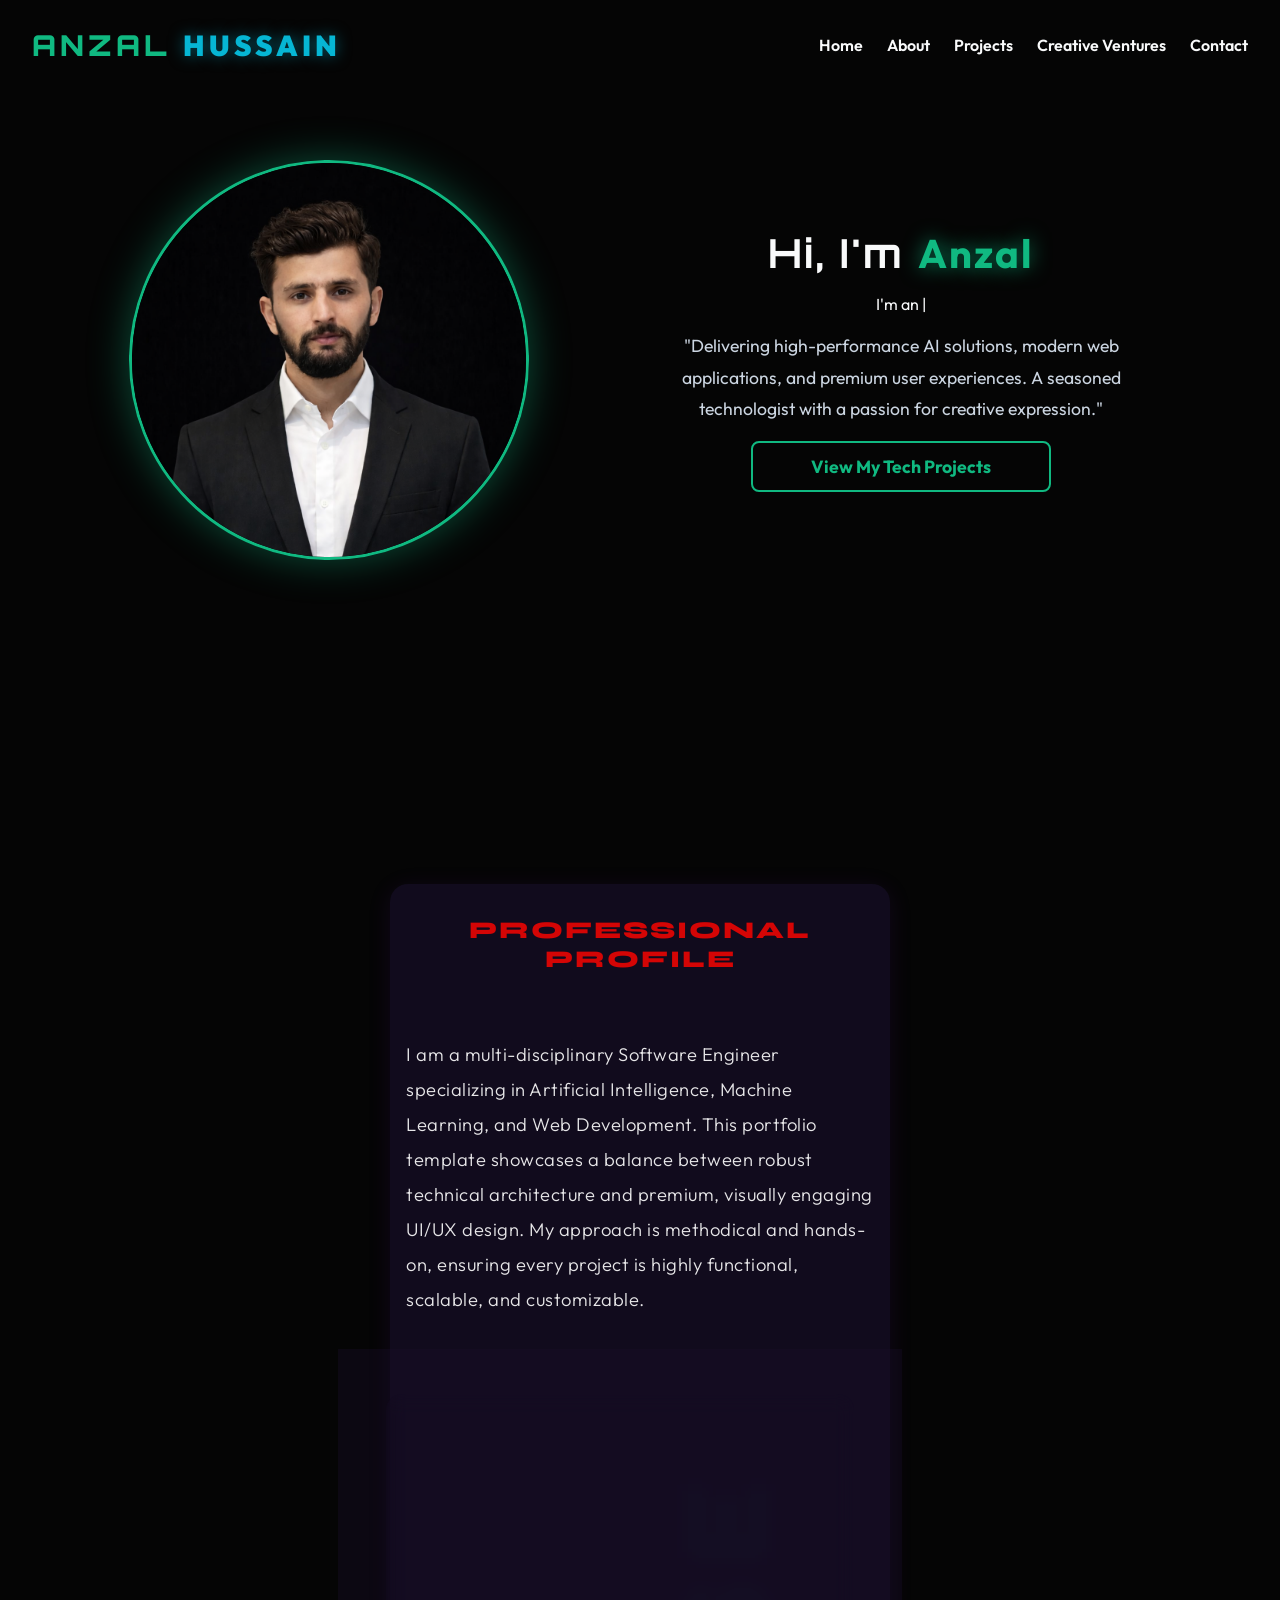
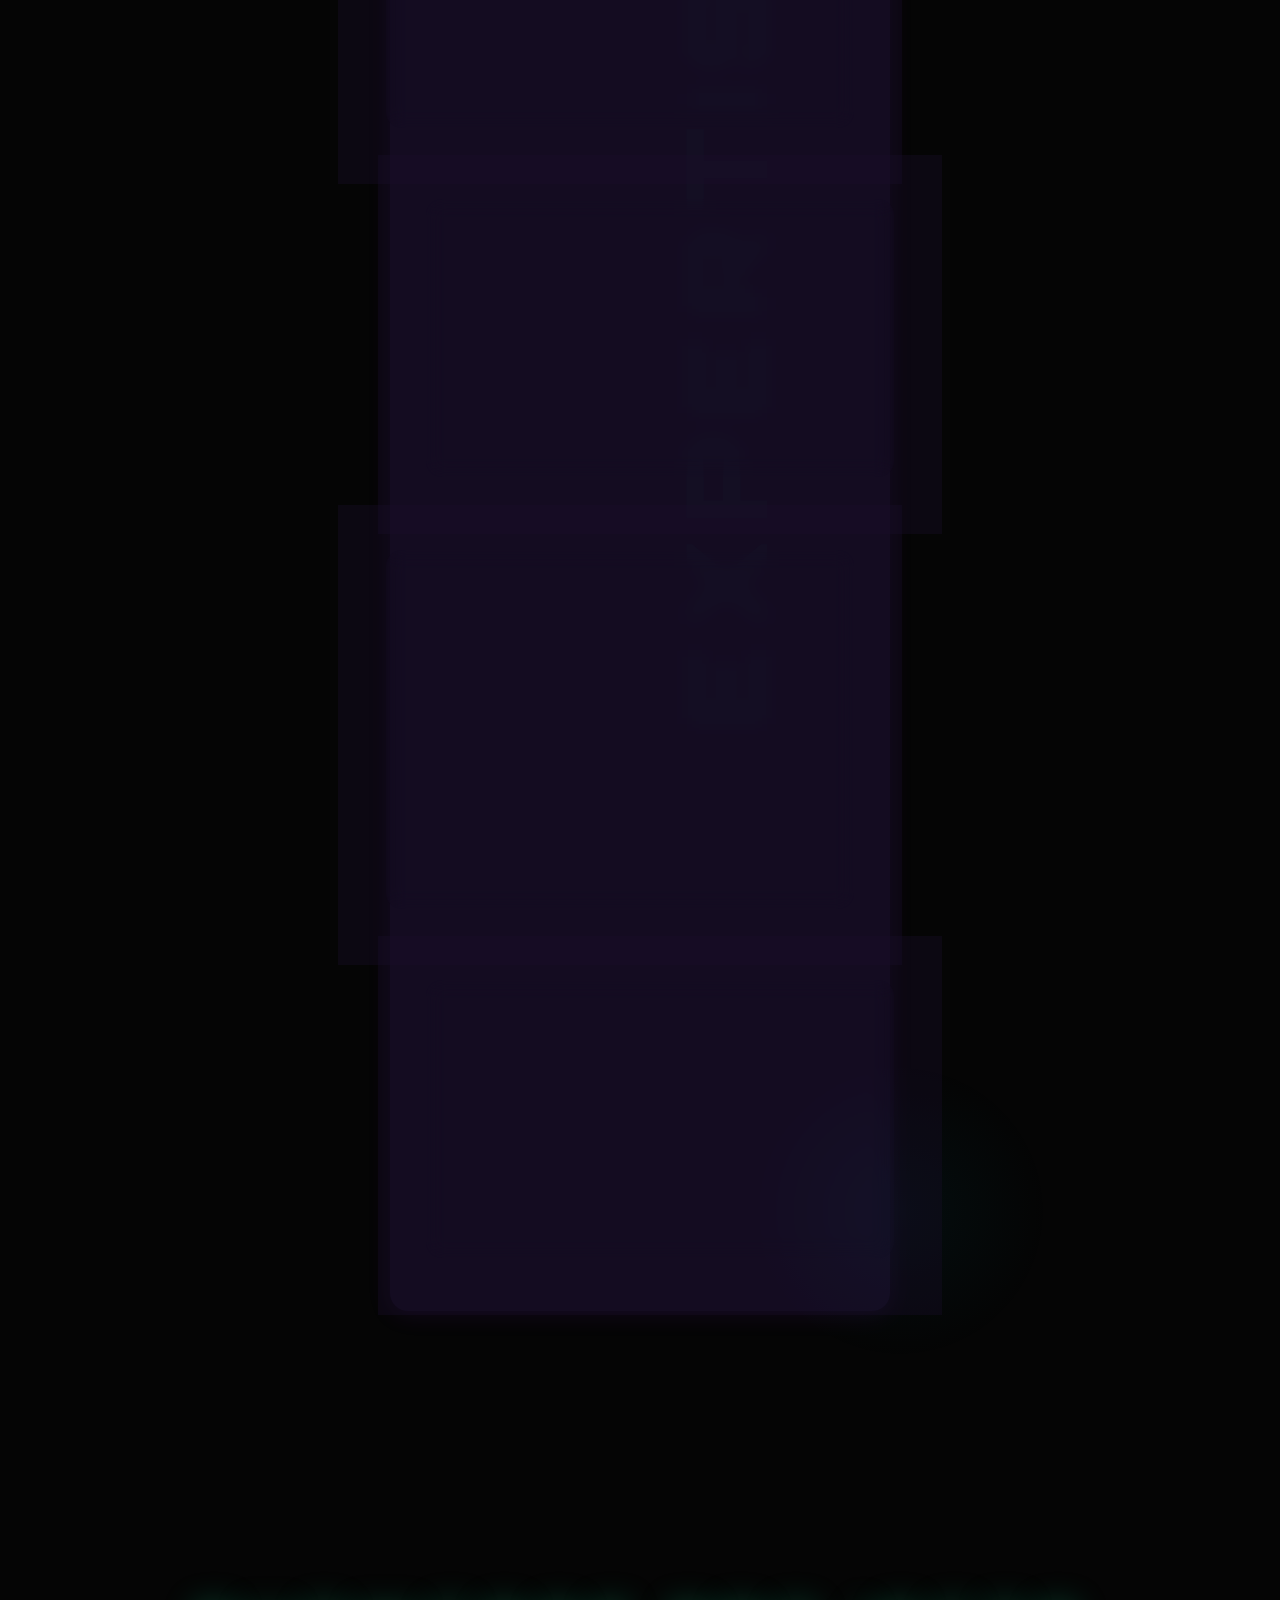
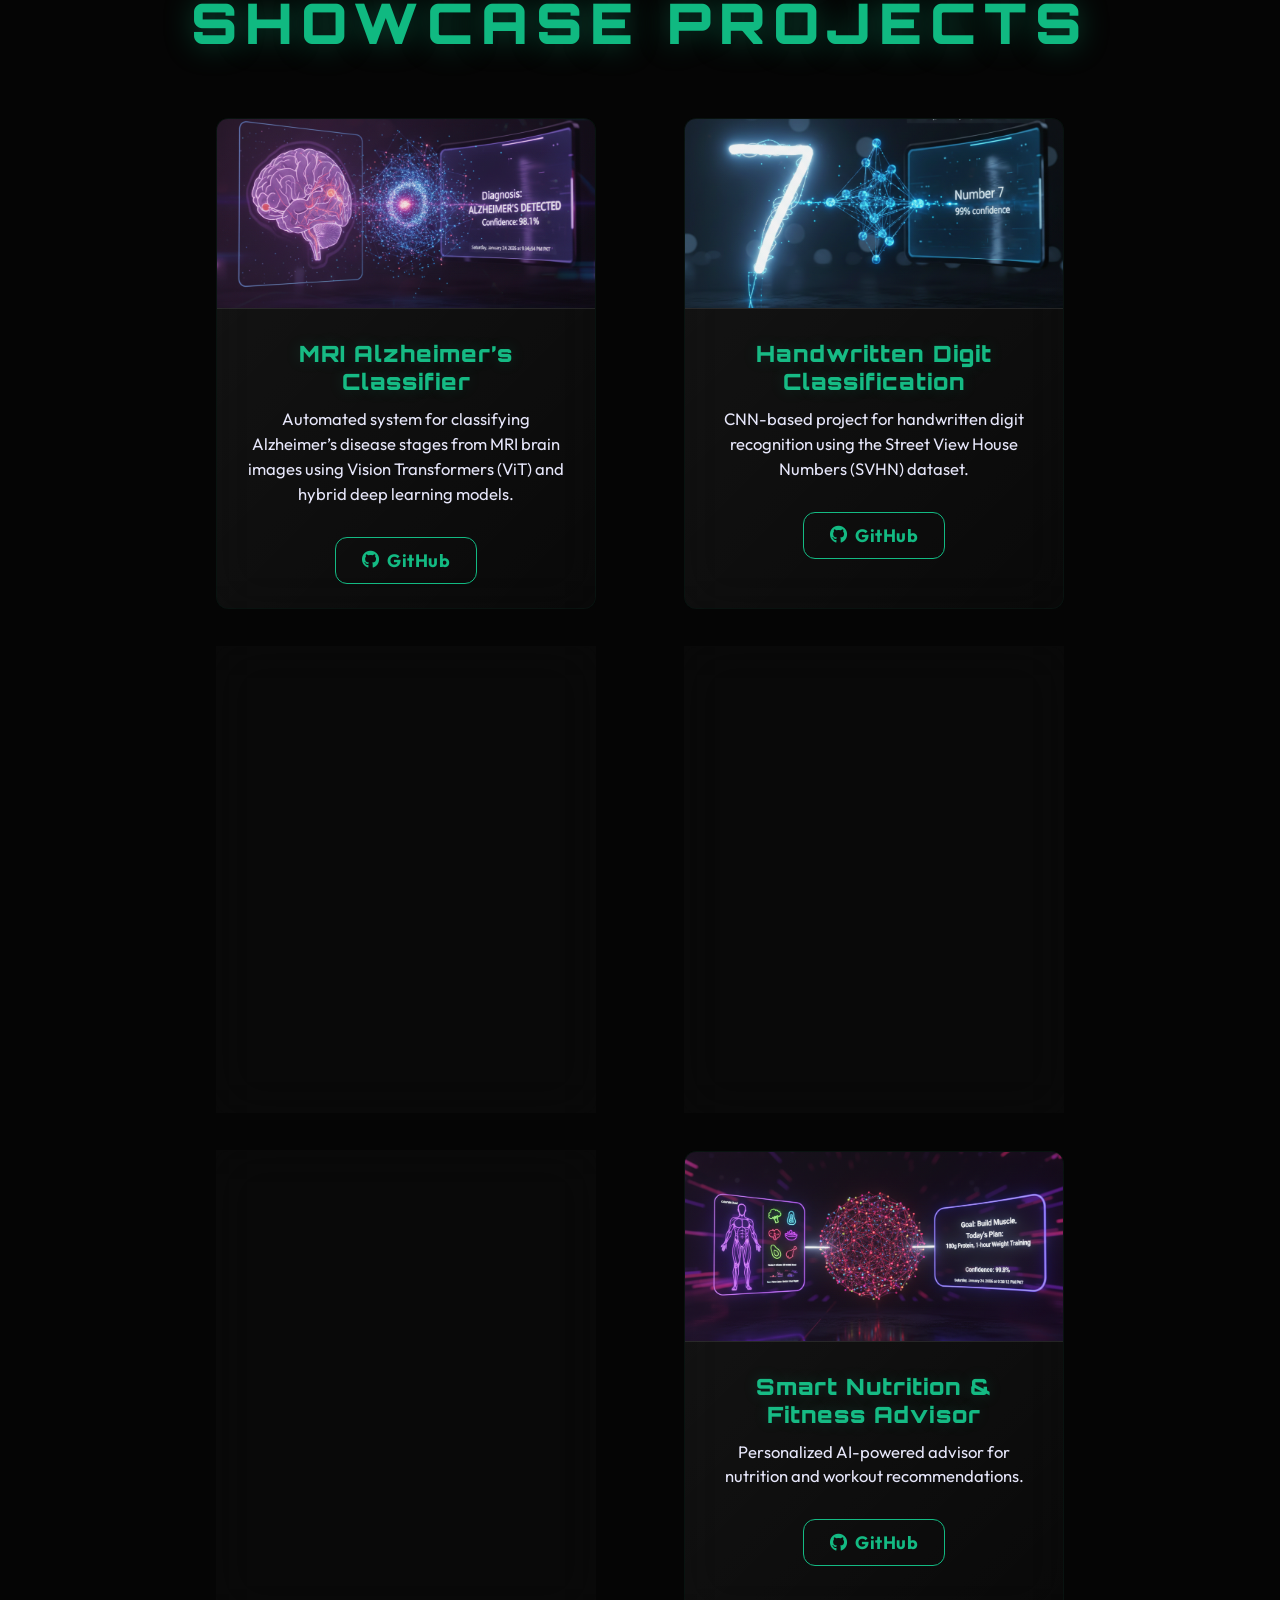
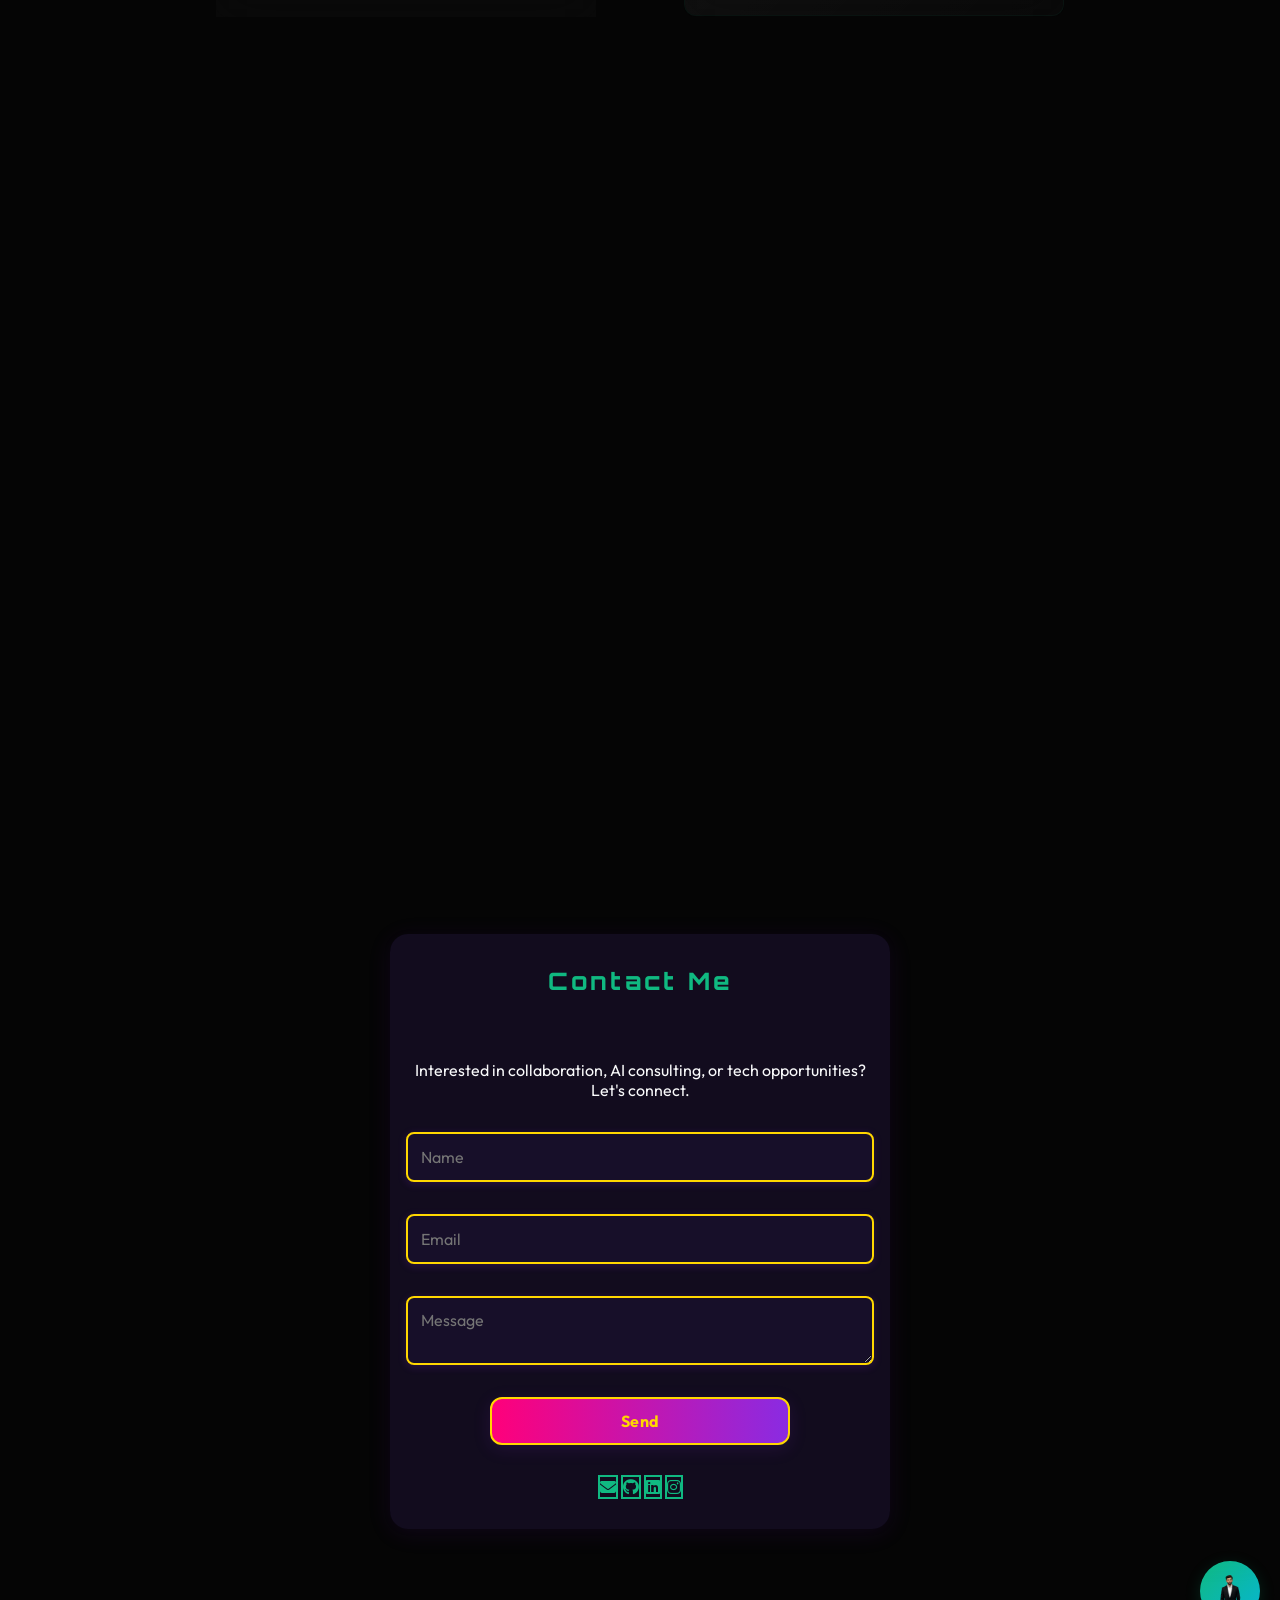
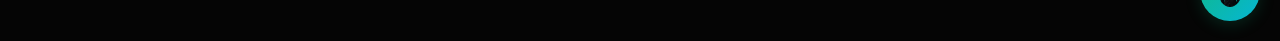
==== commit 26dbab34: "Fix image filenames and paths for Vercel deployment" ====
--- a/AnzalHussainAnzalportfoli-main/index.html
+++ b/AnzalHussainAnzalportfoli-main/index.html
@@ -60,7 +60,7 @@
     <section id="home" data-aos="fade-up" data-aos-duration="1200">
         <div class="main-container">
             <div class="image" data-aos="zoom-out" data-aos-duration="1000">
-                <img src="ChatGPT Image Mar 17, 2026, 02_04_43 AM.png" alt="Anzal Hussain Anzal">
+                <img src="anzal_profile.png" alt="Anzal Hussain Anzal">
             </div>
             <div class="content">
                 <h1 data-aos="fade-left" data-aos-duration="1500" data-aos-delay="700">Hi, I'm <span>Anzal</span></h1>
@@ -136,7 +136,7 @@
                 <div class="recent-project-card" data-aos="zoom-in" data-aos-duration="1200" data-aos-delay="100"
                     data-title="MRI Alzheimer’s Classifier"
                     data-desc="Automated system for classifying Alzheimer’s disease stages from MRI brain images using Vision Transformers (ViT) and hybrid deep learning models. The model categorizes MRI scans into four classes with a hybrid ensemble approach that improved accuracy to 96.3%.">
-                    <img src="MRI Alzheimer’s Classifier.png" alt="AI Alzheimer’s Classifier" class="project-img">
+                    <img src="mri_alzheimer_classifier.png" alt="AI Alzheimer’s Classifier" class="project-img">
                     <div class="project-info">
                         <h3>MRI Alzheimer’s Classifier</h3>
                         <p>
@@ -154,7 +154,7 @@
                 <div class="recent-project-card" data-aos="zoom-in" data-aos-duration="1200" data-aos-delay="200"
                     data-title="Handwritten Digit Classification"
                     data-desc="CNN-based project for handwritten digit recognition using the Street View House Numbers (SVHN) dataset. Implemented convolutional neural networks to classify real-world digits, achieving high accuracy and robust recognition in varying image conditions.">
-                    <img src="Handwritten Digit Classification.png" alt="CNN Digit Classification" class="project-img">
+                    <img src="handwritten_digit_classification.png" alt="CNN Digit Classification" class="project-img">
                     <div class="project-info">
                         <h3>Handwritten Digit Classification</h3>
                         <p>
@@ -172,7 +172,7 @@
                 <div class="recent-project-card" data-aos="zoom-in" data-aos-duration="1200" data-aos-delay="300"
                     data-title="Facial Emotion Detector"
                     data-desc="Detects human facial emotions using convolutional neural networks. The model classifies expressions such as happiness, sadness, anger, and surprise in real-time. Demonstrates practical AI applications for human-computer interaction.">
-                    <img src="Facial Emotion Detector.png" alt="Facial Emotion Detector" class="project-img">
+                    <img src="facial_emotion_detector.png" alt="Facial Emotion Detector" class="project-img">
                     <div class="project-info">
                         <h3>Facial Emotion Detector</h3>
                         <p>
@@ -189,7 +189,7 @@
                 <div class="recent-project-card" data-aos="zoom-in" data-aos-duration="1200" data-aos-delay="400"
                     data-title="Smart Road Turn Detector"
                     data-desc="Uses YOLOv8 object detection to identify road turns and curves for smart transportation systems. Provides real-time alerts for drivers and can be integrated into autonomous navigation systems for enhanced road safety.">
-                    <img src="Smart Road Turn Detector.png" alt="Smart Road Turn Detector" class="project-img">
+                    <img src="smart_road_turn_detector.png" alt="Smart Road Turn Detector" class="project-img">
                     <div class="project-info">
                         <h3>Smart Road Turn Detector</h3>
                         <p>
@@ -207,7 +207,7 @@
                 <div class="recent-project-card" data-aos="zoom-in" data-aos-duration="1200" data-aos-delay="500"
                     data-title="Sentiment-Aware Topical Chatbot"
                     data-desc="Developed a chatbot capable of understanding user sentiment and responding contextually to topical queries. Built using transformer models, this system enhances user interaction by providing empathetic and relevant responses.">
-                    <img src="Sentiment-Aware Topical Chatbot.png" alt="Sentiment-Aware Chatbot" class="project-img">
+                    <img src="sentiment_aware_chatbot.png" alt="Sentiment-Aware Chatbot" class="project-img">
                     <div class="project-info">
                         <h3>Sentiment-Aware Topical Chatbot</h3>
                         <p>
@@ -224,7 +224,7 @@
                 <div class="recent-project-card" data-aos="zoom-in" data-aos-duration="1200" data-aos-delay="600"
                     data-title="Smart Nutrition & Fitness Advisor"
                     data-desc="Personalized AI-powered advisor that provides nutrition and workout recommendations based on user data. Combines machine learning and health metrics to suggest meal plans and exercises for optimal fitness and wellness.">
-                    <img src="Smart Nutrition & Fitness Advisor.png" alt="Smart Nutrition & Fitness Advisor"
+                    <img src="smart_nutrition_fitness_advisor.png" alt="Smart Nutrition & Fitness Advisor"
                         class="project-img">
                     <div class="project-info">
                         <h3>Smart Nutrition & Fitness Advisor</h3>
